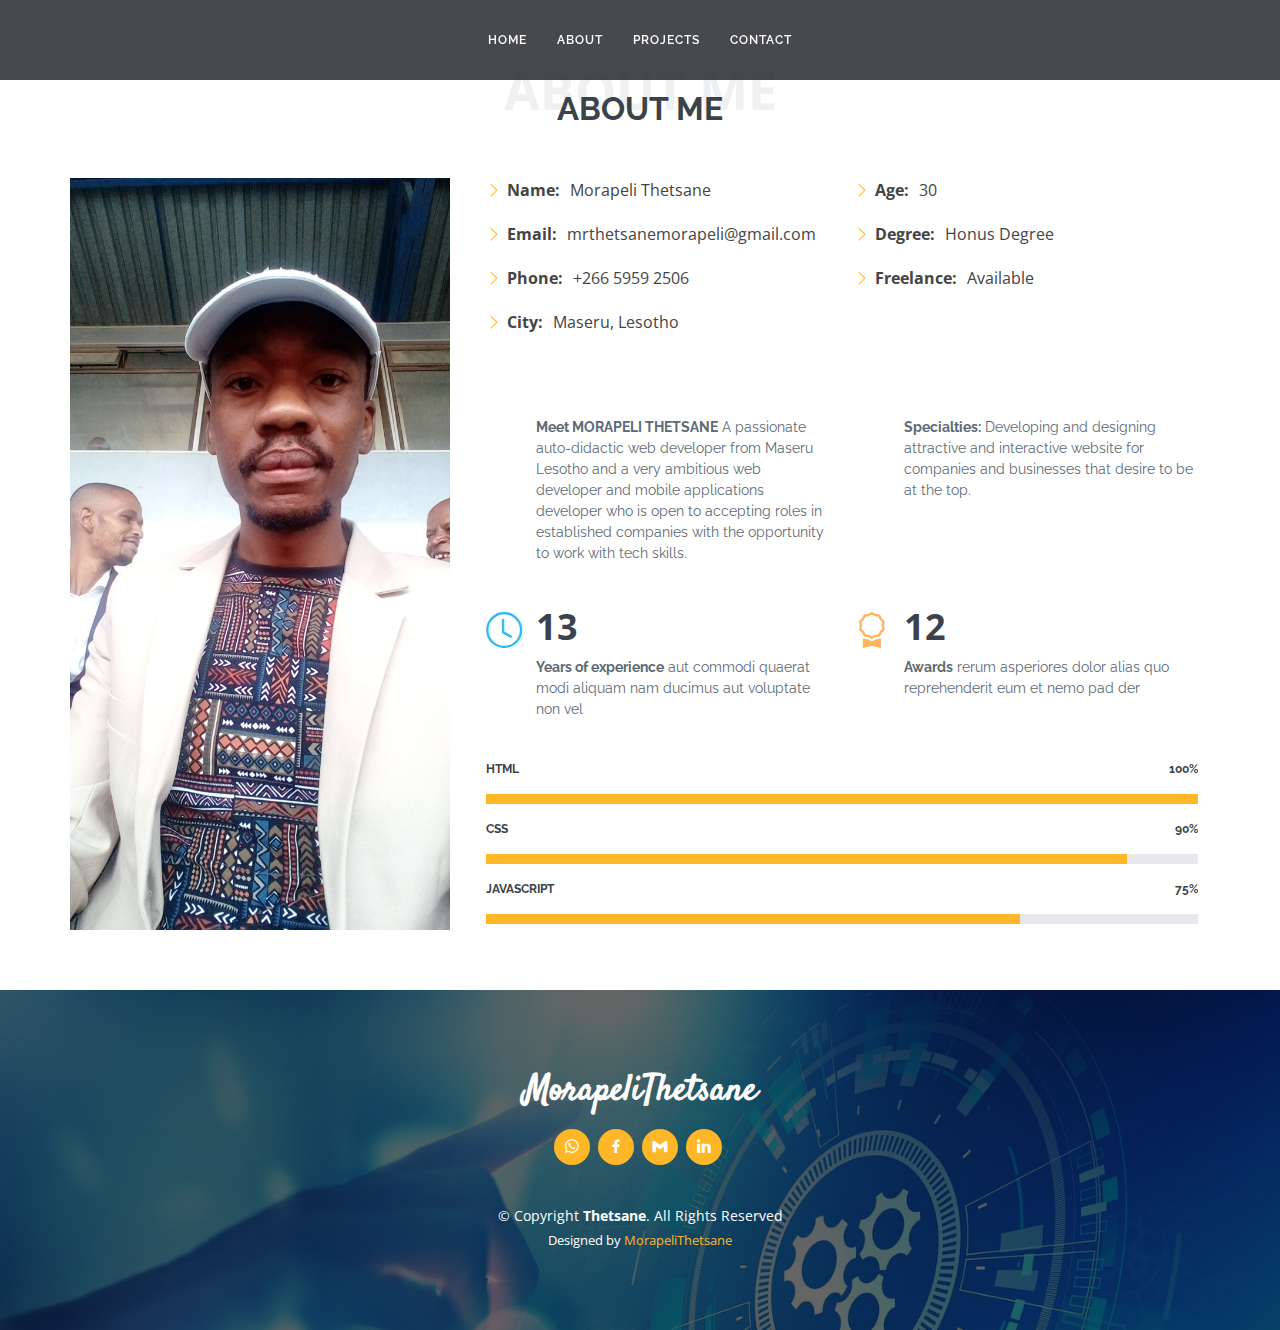
==== about.html @ 885f6227 "Update about.html" ====
<!DOCTYPE html>
<html lang="en">

<head>
  <meta charset="utf-8">
  <meta content="width=device-width, initial-scale=1.0" name="viewport">

  <title>About me</title>
  <meta content="" name="description">
  <meta content="" name="keywords">

  <!-- Favicons -->
  <link href="assets/img/favicon.png" rel="icon">
  <link href="assets/img/apple-touch-icon.png" rel="apple-touch-icon">

  <!-- Google Fonts -->
  <link href="https://fonts.googleapis.com/css?family=Open+Sans:300,300i,400,400i,600,600i,700,700i|Raleway:300,300i,400,400i,500,500i,600,600i,700,700i|Satisfy" rel="stylesheet">

  <!-- Vendor CSS Files -->
  <link href="assets/vendor/bootstrap/css/bootstrap.min.css" rel="stylesheet">
  <link href="assets/vendor/bootstrap-icons/bootstrap-icons.css" rel="stylesheet">
  <link href="assets/vendor/boxicons/css/boxicons.min.css" rel="stylesheet">
  <link href="assets/vendor/glightbox/css/glightbox.min.css" rel="stylesheet">
  <link href="assets/vendor/swiper/swiper-bundle.min.css" rel="stylesheet">
  <!-- Template Main CSS File -->
  <link href="assets/css/style.css" rel="stylesheet">
</head>

<body>
  <!-- ======= Header ======= -->
  <header id="header" class="fixed-top d-flex justify-content-center align-items-center ">

    <nav id="navbar" class="navbar">
      <ul>
        <li><a href="index.html">Home</a></li>
        <li><a href="about.html">About</a></li>
        <li><a href="projects.html">Projects</a></li>
        <li><a href="contacts.html">Contact</a></li>
      </ul>
      <i class="bi bi-list mobile-nav-toggle"></i>
    </nav><!-- .navbar -->

  </header><!-- End Header -->

  <main id="main">

    <section id="about" class="about">
      <div class="container">

        <div class="section-title">
          <span>About Me</span>
          <h2>About Me</h2>
        </div>

        <div class="row">
          <div class="image col-lg-4 d-flex align-items-stretch justify-content-center justify-content-lg-start"></div>
          <div class="col-lg-8 d-flex flex-column align-items-stretch">
            <div class="content ps-lg-4 d-flex flex-column justify-content-center">
              <div class="row">
                <div class="col-lg-6">
                  <ul>
                    <li><i class="bi bi-chevron-right"></i> <strong>Name:</strong> <span>Morapeli Thetsane</span></li>
                    <li><i class="bi bi-chevron-right"></i> <strong>Email:</strong> <span>mrthetsanemorapeli@gmail.com</span></li>
                    <li><i class="bi bi-chevron-right"></i> <strong>Phone:</strong> <span>+266 5959 2506</span></li>
                    <li><i class="bi bi-chevron-right"></i> <strong>City:</strong> <span>Maseru, Lesotho</span></li>
                  </ul>
                </div>
                <div class="col-lg-6">
                  <ul>
                    <li><i class="bi bi-chevron-right"></i> <strong>Age:</strong> <span>30</span></li>
                    <li><i class="bi bi-chevron-right"></i> <strong>Degree:</strong> <span>Honus Degree</span></li>
                    <li><i class="bi bi-chevron-right"></i> <strong>Freelance:</strong> <span>Available</span></li>
                  </ul>
                </div>
              </div>
              <div class="row mt-n4">
                <div class="col-md-6 mt-5 d-md-flex align-items-md-stretch">
                  <div class="count-box">
                    <p><strong>Meet MORAPELI THETSANE</strong> A passionate auto-didactic web
                      developer from Maseru Lesotho and a very ambitious web developer and mobile applications developer who is open to accepting
                       roles in established companies with the opportunity to work with tech skills.</p>
                  </div>
                </div>

                <div class="col-md-6 mt-5 d-md-flex align-items-md-stretch">
                  <div class="count-box">
                    <p><strong>Specialties:</strong> Developing and designing attractive and interactive website for
                      companies and businesses that desire to be at the top.</p>
                  </div>
                </div>

                <div class="col-md-6 mt-5 d-md-flex align-items-md-stretch">
                  <div class="count-box">
                    <i class="bi bi-clock" style="color: #2cbdee;"></i>
                    <span data-purecounter-start="0" data-purecounter-end="18" data-purecounter-duration="1" class="purecounter"></span>
                    <p><strong>Years of experience</strong> aut commodi quaerat modi aliquam nam ducimus aut voluptate non vel</p>
                  </div>
                </div>

                <div class="col-md-6 mt-5 d-md-flex align-items-md-stretch">
                  <div class="count-box">
                    <i class="bi bi-award" style="color: #ffb459;"></i>
                    <span data-purecounter-start="0" data-purecounter-end="16" data-purecounter-duration="1" class="purecounter"></span>
                    <p><strong>Awards</strong> rerum asperiores dolor alias quo reprehenderit eum et nemo pad der</p>
                  </div>
                </div>
              </div>
            </div><!-- End .content-->

            <div class="skills-content ps-lg-4">
              <div class="progress">
                <span class="skill">HTML <i class="val">100%</i></span>
                <div class="progress-bar-wrap">
                  <div class="progress-bar" role="progressbar" aria-valuenow="100" aria-valuemin="0" aria-valuemax="100"></div>
                </div>
              </div>

              <div class="progress">
                <span class="skill">CSS <i class="val">90%</i></span>
                <div class="progress-bar-wrap">
                  <div class="progress-bar" role="progressbar" aria-valuenow="90" aria-valuemin="0" aria-valuemax="100"></div>
                </div>
              </div>

              <div class="progress">
                <span class="skill">JavaScript <i class="val">75%</i></span>
                <div class="progress-bar-wrap">
                  <div class="progress-bar" role="progressbar" aria-valuenow="75" aria-valuemin="0" aria-valuemax="100"></div>
                </div>
              </div>
            </div>

          </div>
        </div>

      </div>
    </section>

  </main><!-- End #main -->
  <!-- ======= Footer ======= -->
  <footer id="footer">
    <div class="container">
      <h3>MorapeliThetsane</h3>
      <div class="social-links">
        <a href="#" class="whatsapp"><i class="bx bxl-whatsapp"></i></a>
        <a href="#" class="facebook"><i class="bx bxl-facebook"></i></a>
        <a href="#" class="google-plus"><i class="bx bxl-gmail"></i></a>
        <a href="#" class="linkedin"><i class="bx bxl-linkedin"></i></a>
      </div>
      <div class="copyright">
        &copy; Copyright <strong><span>Thetsane</span></strong>. All Rights Reserved
      </div>
      <div class="credits">
        Designed by <a href="#">MorapeliThetsane</a>
      </div>
    </div>
  </footer><!-- End Footer -->

  <a href="#" class="back-to-top d-flex align-items-center justify-content-center"><i class="bi bi-arrow-up-short"></i></a>

  <!-- Vendor JS Files -->
  <script src="assets/vendor/purecounter/purecounter_vanilla.js"></script>
  <script src="assets/vendor/bootstrap/js/bootstrap.bundle.min.js"></script>
  <script src="assets/vendor/glightbox/js/glightbox.min.js"></script>
  <script src="assets/vendor/isotope-layout/isotope.pkgd.min.js"></script>
  <script src="assets/vendor/swiper/swiper-bundle.min.js"></script>
  <script src="assets/vendor/waypoints/noframework.waypoints.js"></script>
  <script src="assets/vendor/php-email-form/validate.js"></script>

  <!-- Main JS File -->
  <script src="assets/js/main.js"></script>

</body>

</html>
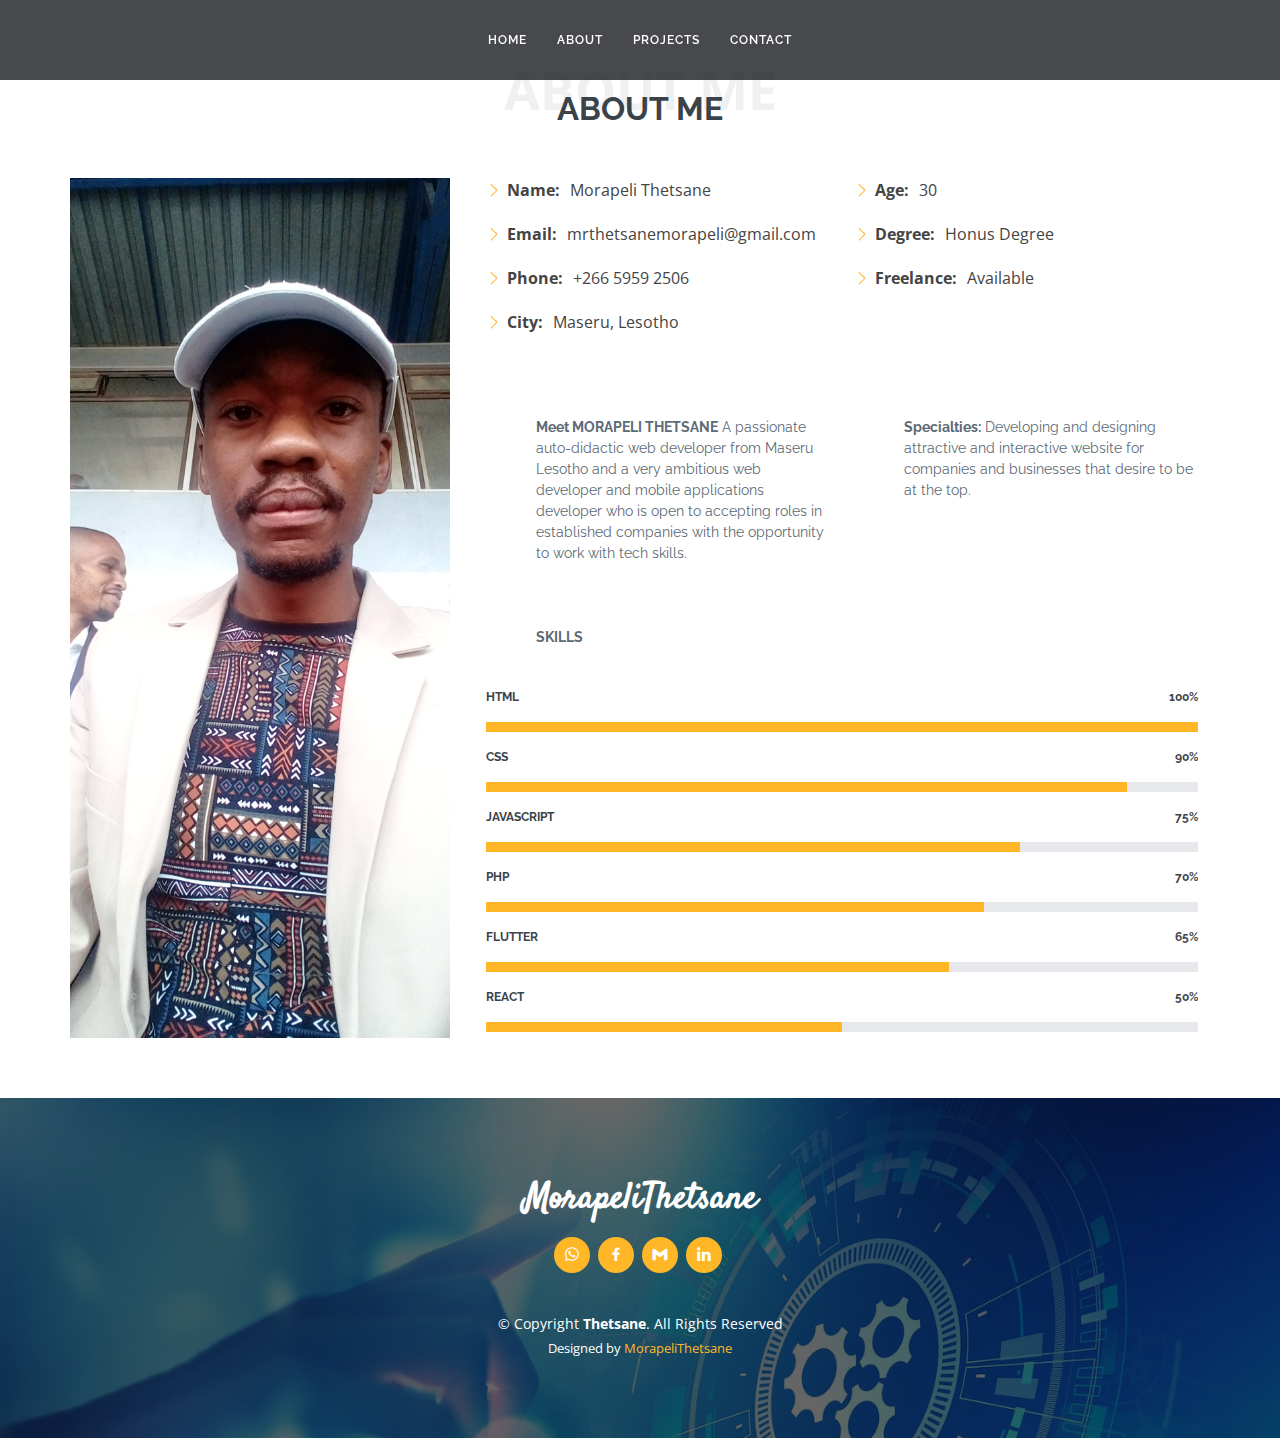
==== commit cb1125a6: "skills update" ====
--- a/about.html
+++ b/about.html
@@ -91,17 +91,12 @@
 
                 <div class="col-md-6 mt-5 d-md-flex align-items-md-stretch">
                   <div class="count-box">
-                    <i class="bi bi-clock" style="color: #2cbdee;"></i>
-                    <span data-purecounter-start="0" data-purecounter-end="18" data-purecounter-duration="1" class="purecounter"></span>
-                    <p><strong>Years of experience</strong> aut commodi quaerat modi aliquam nam ducimus aut voluptate non vel</p>
+                    <p><strong>SKILLS</strong></p>
                   </div>
                 </div>
 
                 <div class="col-md-6 mt-5 d-md-flex align-items-md-stretch">
                   <div class="count-box">
-                    <i class="bi bi-award" style="color: #ffb459;"></i>
-                    <span data-purecounter-start="0" data-purecounter-end="16" data-purecounter-duration="1" class="purecounter"></span>
-                    <p><strong>Awards</strong> rerum asperiores dolor alias quo reprehenderit eum et nemo pad der</p>
                   </div>
                 </div>
               </div>
@@ -128,6 +123,28 @@
                   <div class="progress-bar" role="progressbar" aria-valuenow="75" aria-valuemin="0" aria-valuemax="100"></div>
                 </div>
               </div>
+
+              <div class="progress">
+                <span class="skill">PHP <i class="val">70%</i></span>
+                <div class="progress-bar-wrap">
+                  <div class="progress-bar" role="progressbar" aria-valuenow="70" aria-valuemin="0" aria-valuemax="100"></div>
+                </div>
+              </div>
+
+              <div class="progress">
+                <span class="skill">Flutter <i class="val">65%</i></span>
+                <div class="progress-bar-wrap">
+                  <div class="progress-bar" role="progressbar" aria-valuenow="65" aria-valuemin="0" aria-valuemax="100"></div>
+                </div>
+              </div>
+
+              <div class="progress">
+                <span class="skill">React <i class="val">50%</i></span>
+                <div class="progress-bar-wrap">
+                  <div class="progress-bar" role="progressbar" aria-valuenow="50" aria-valuemin="0" aria-valuemax="100"></div>
+                </div>
+              </div>
+
             </div>
 
           </div>
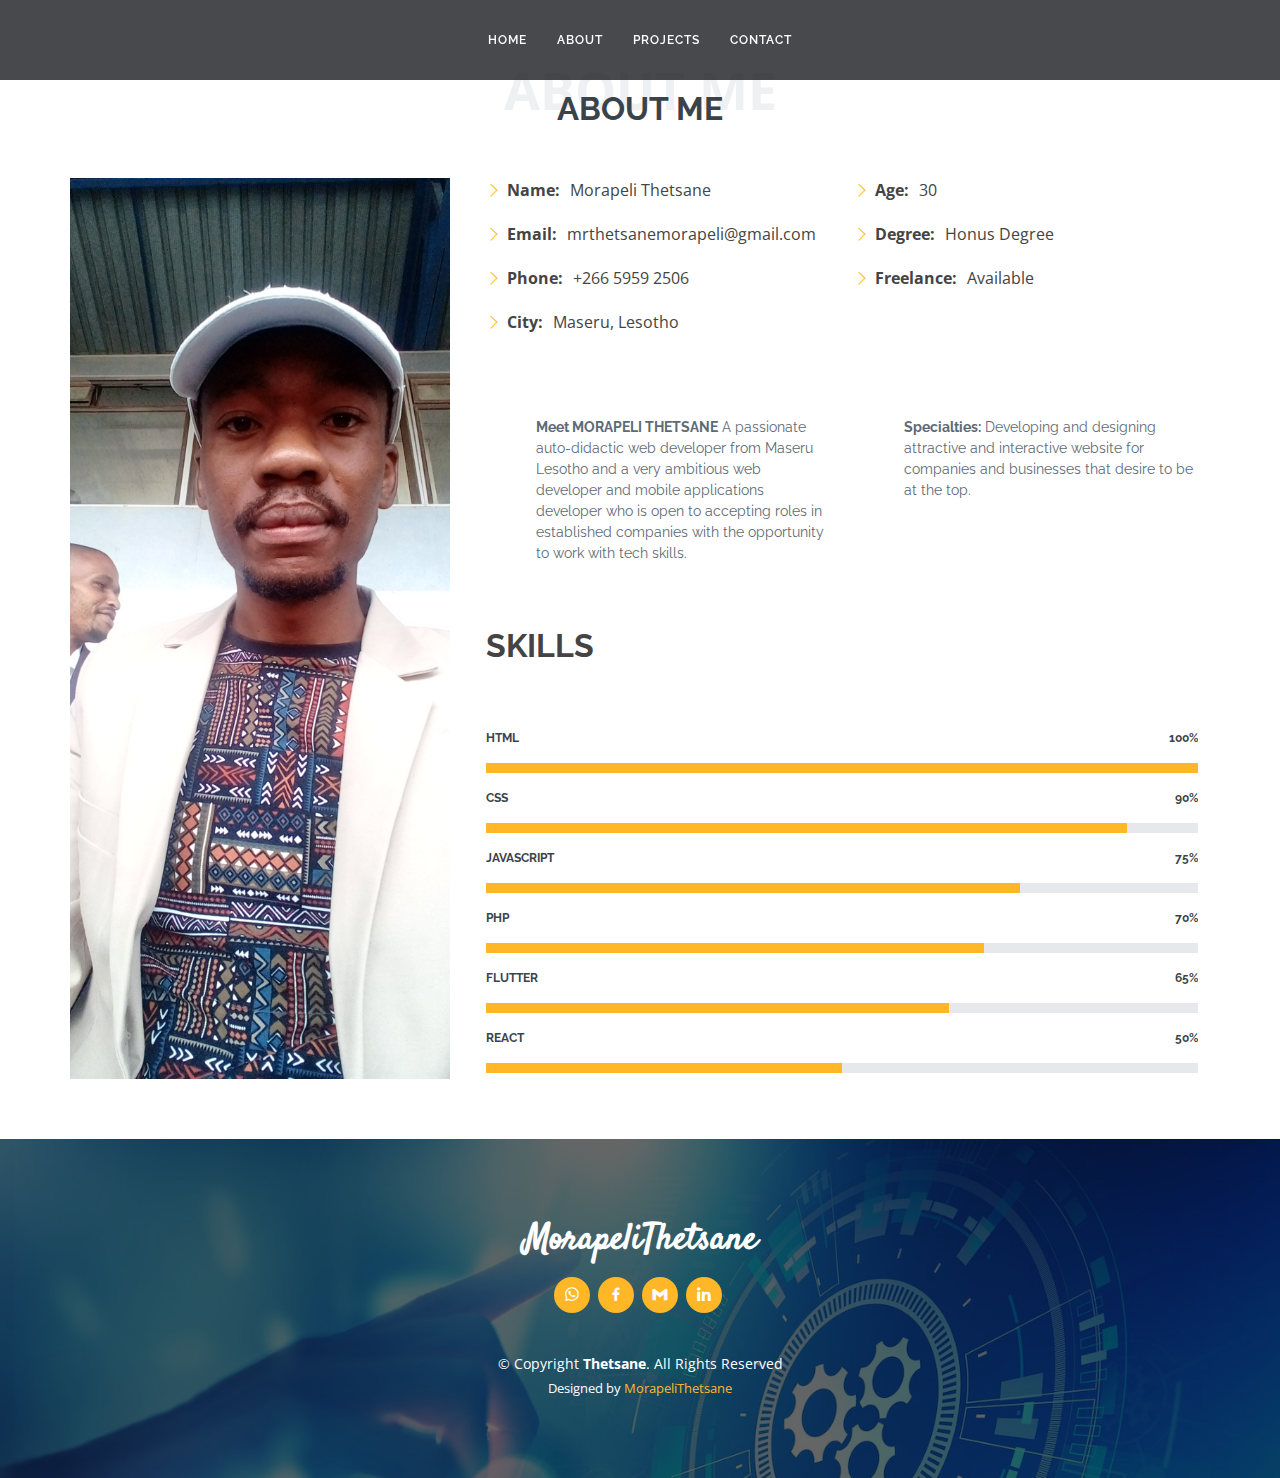
==== commit 23c3c3de: "Update about.html" ====
--- a/about.html
+++ b/about.html
@@ -91,7 +91,7 @@
 
                 <div class="col-md-6 mt-5 d-md-flex align-items-md-stretch">
                   <div class="count-box">
-                    <p><strong>SKILLS</strong></p>
+                    <p><h2><strong>SKILLS</strong></h2></p>
                   </div>
                 </div>
 
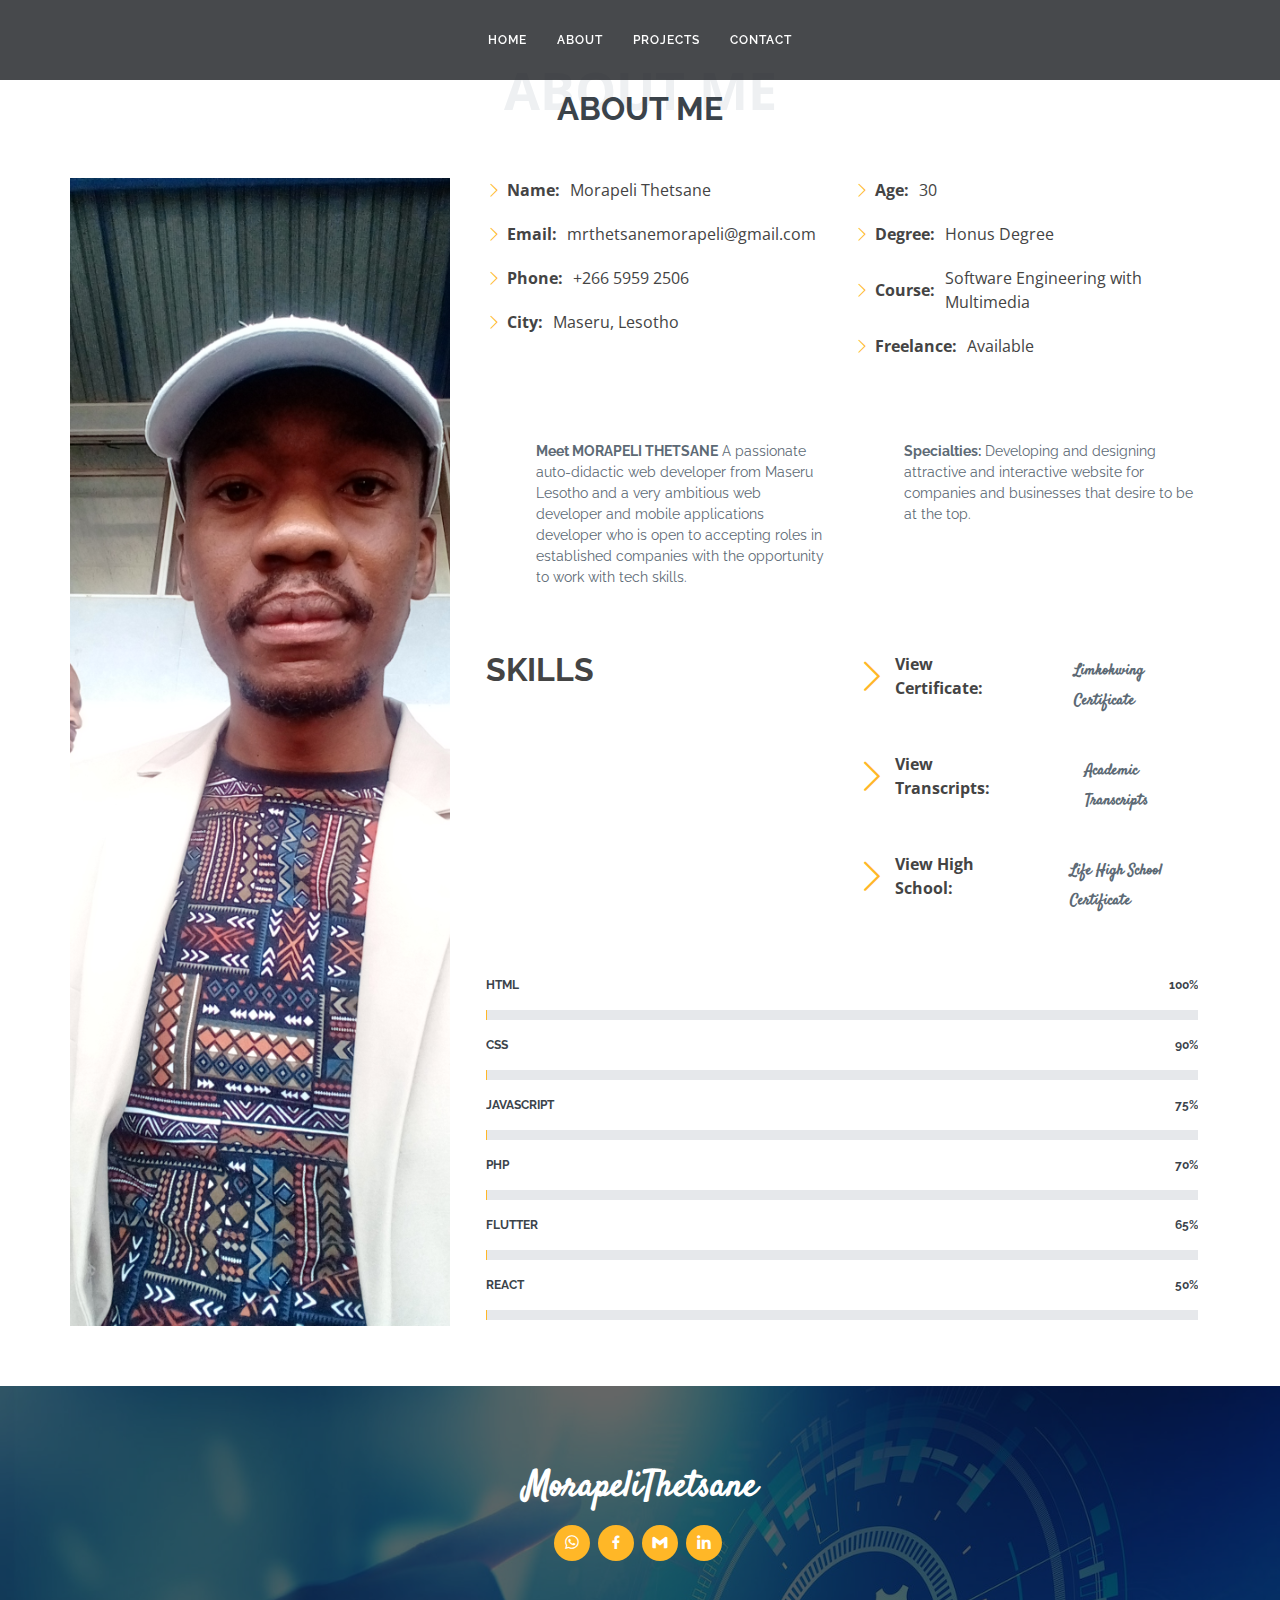
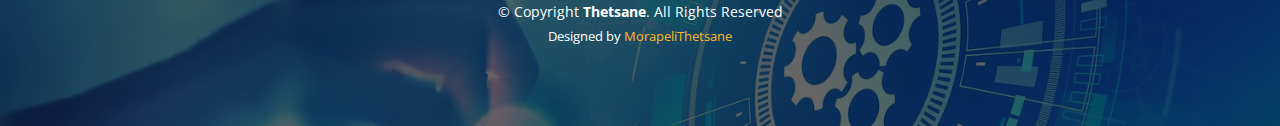
==== commit cd62d5c4: "certificates addition" ====
--- a/about.html
+++ b/about.html
@@ -69,6 +69,7 @@
                   <ul>
                     <li><i class="bi bi-chevron-right"></i> <strong>Age:</strong> <span>30</span></li>
                     <li><i class="bi bi-chevron-right"></i> <strong>Degree:</strong> <span>Honus Degree</span></li>
+                    <li><i class="bi bi-chevron-right"></i> <strong>Course:</strong> <span>Software Engineering with Multimedia</span></li>
                     <li><i class="bi bi-chevron-right"></i> <strong>Freelance:</strong> <span>Available</span></li>
                   </ul>
                 </div>
@@ -97,6 +98,14 @@
 
                 <div class="col-md-6 mt-5 d-md-flex align-items-md-stretch">
                   <div class="count-box">
+                    <ul>
+                      <li><i class="bi bi-chevron-right"></i><strong>View Certificate:</strong>
+                        <span><a href="https://drive.google.com/file/d/14fnEF8SrBR0WeeOHWslz4d1b0Q5b3Hba/view?usp=share_link">Limkokwing Certificate</a></span></li>
+                      <li><i class="bi bi-chevron-right"></i><strong>View Transcripts:</strong>
+                        <span><a href="https://drive.google.com/file/d/14cjDpuLy4zLzgCtQL2Qw-ev1c-oK1ApJ/view?usp=share_link">Academic Transcripts</a></span></li>
+                      <li><i class="bi bi-chevron-right"></i> <strong>View High School:</strong>
+                        <span><a href="https://drive.google.com/file/d/14drhyxdO1aof-KDfHOeowp98L_z9jIRo/view?usp=share_link">Life High School Certificate</a></span></li>
+                    </ul>
                   </div>
                 </div>
               </div>
@@ -160,9 +169,9 @@
       <h3>MorapeliThetsane</h3>
       <div class="social-links">
         <a href="#" class="whatsapp"><i class="bx bxl-whatsapp"></i></a>
-        <a href="#" class="facebook"><i class="bx bxl-facebook"></i></a>
-        <a href="#" class="google-plus"><i class="bx bxl-gmail"></i></a>
-        <a href="#" class="linkedin"><i class="bx bxl-linkedin"></i></a>
+        <a href="https://www.facebook.com/profile.php?id=100079073732464" class="facebook"><i class="bx bxl-facebook"></i></a>
+        <a href="mrthetsanemorapeli@gmail.com" class="google-plus"><i class="bx bxl-gmail"></i></a>
+        <a href="https://www.linkedin.com/in/morapeli-thetsane-013593108/" class="linkedin"><i class="bx bxl-linkedin"></i></a>
       </div>
       <div class="copyright">
         &copy; Copyright <strong><span>Thetsane</span></strong>. All Rights Reserved
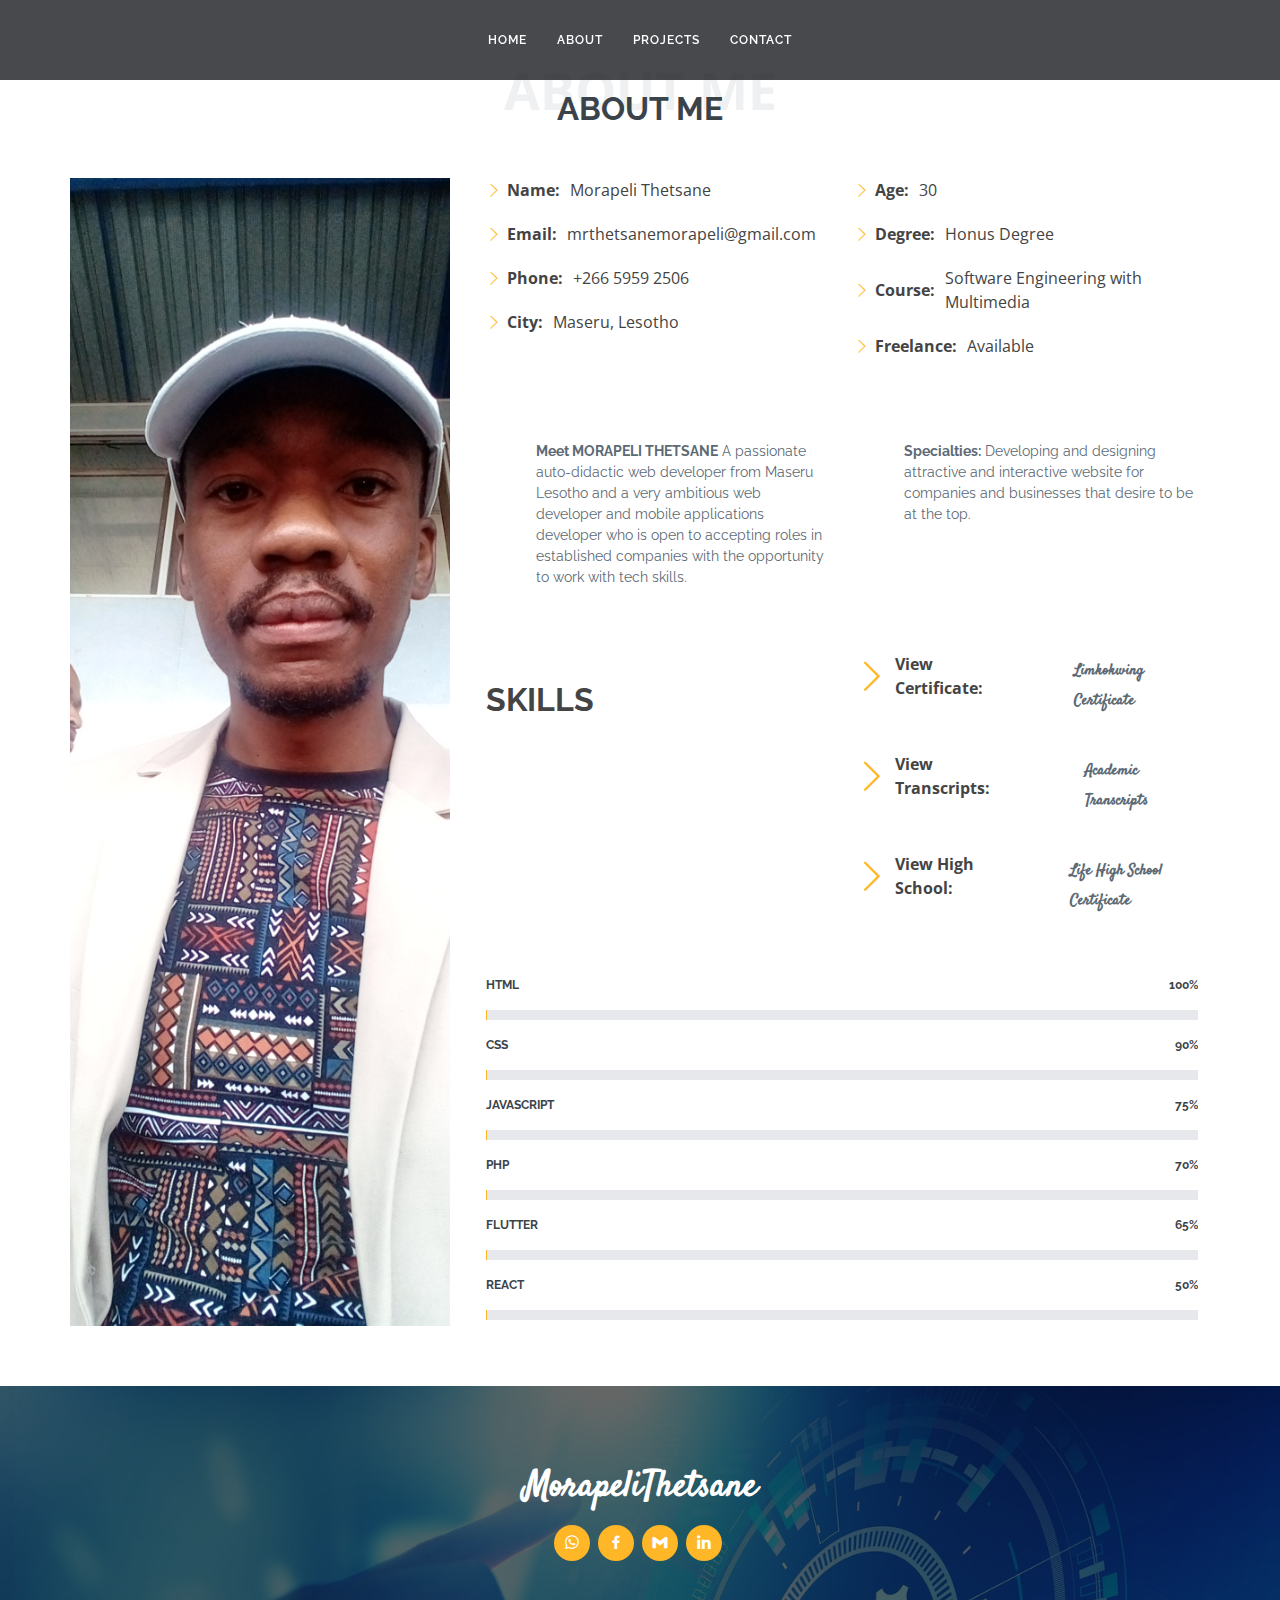
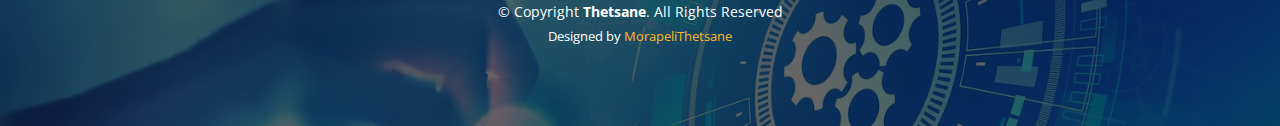
==== commit f66ca2a1: "Update about.html" ====
--- a/about.html
+++ b/about.html
@@ -92,6 +92,8 @@
 
                 <div class="col-md-6 mt-5 d-md-flex align-items-md-stretch">
                   <div class="count-box">
+                    <p></p>
+                    <p></p>
                     <p><h2><strong>SKILLS</strong></h2></p>
                   </div>
                 </div>
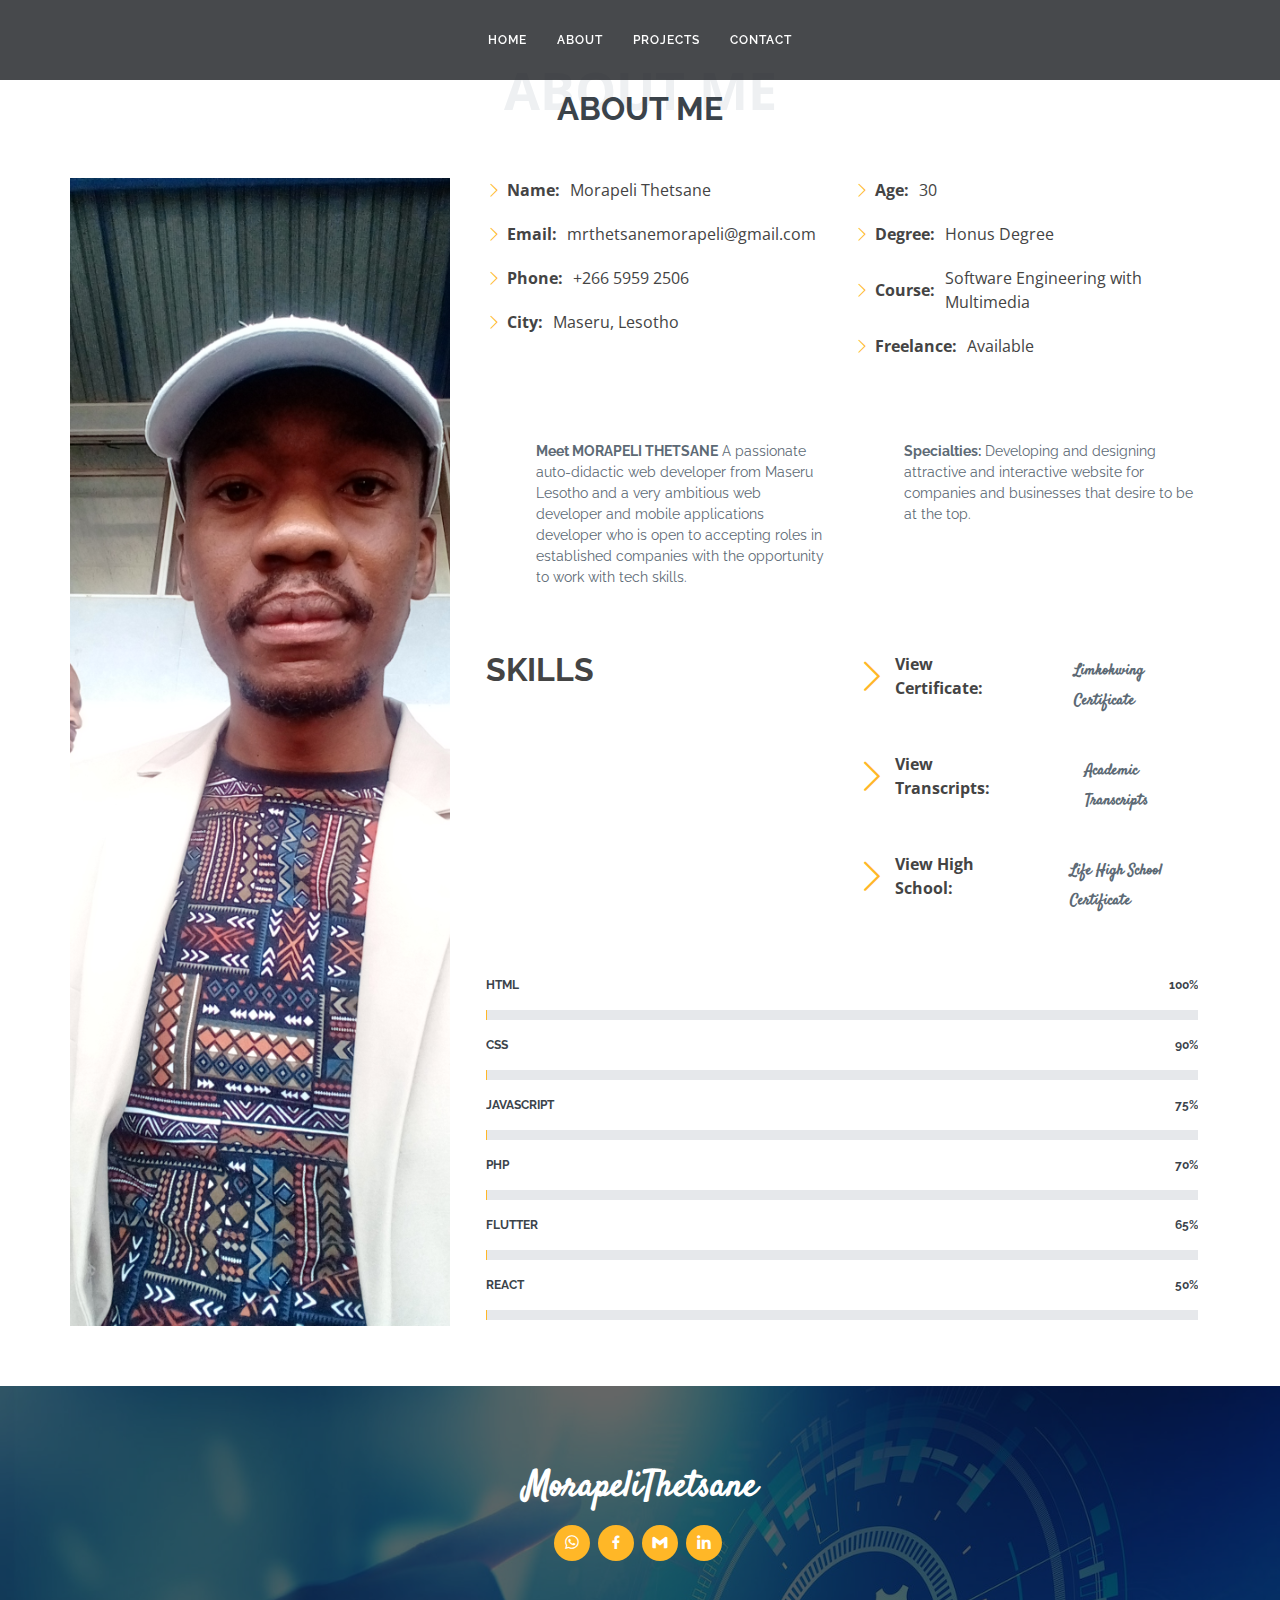
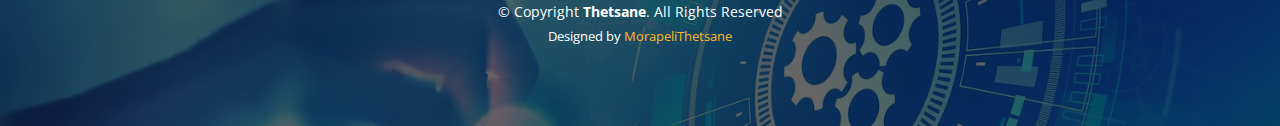
==== commit f35b9ad5: "Update about.html" ====
--- a/about.html
+++ b/about.html
@@ -92,8 +92,6 @@
 
                 <div class="col-md-6 mt-5 d-md-flex align-items-md-stretch">
                   <div class="count-box">
-                    <p></p>
-                    <p></p>
                     <p><h2><strong>SKILLS</strong></h2></p>
                   </div>
                 </div>
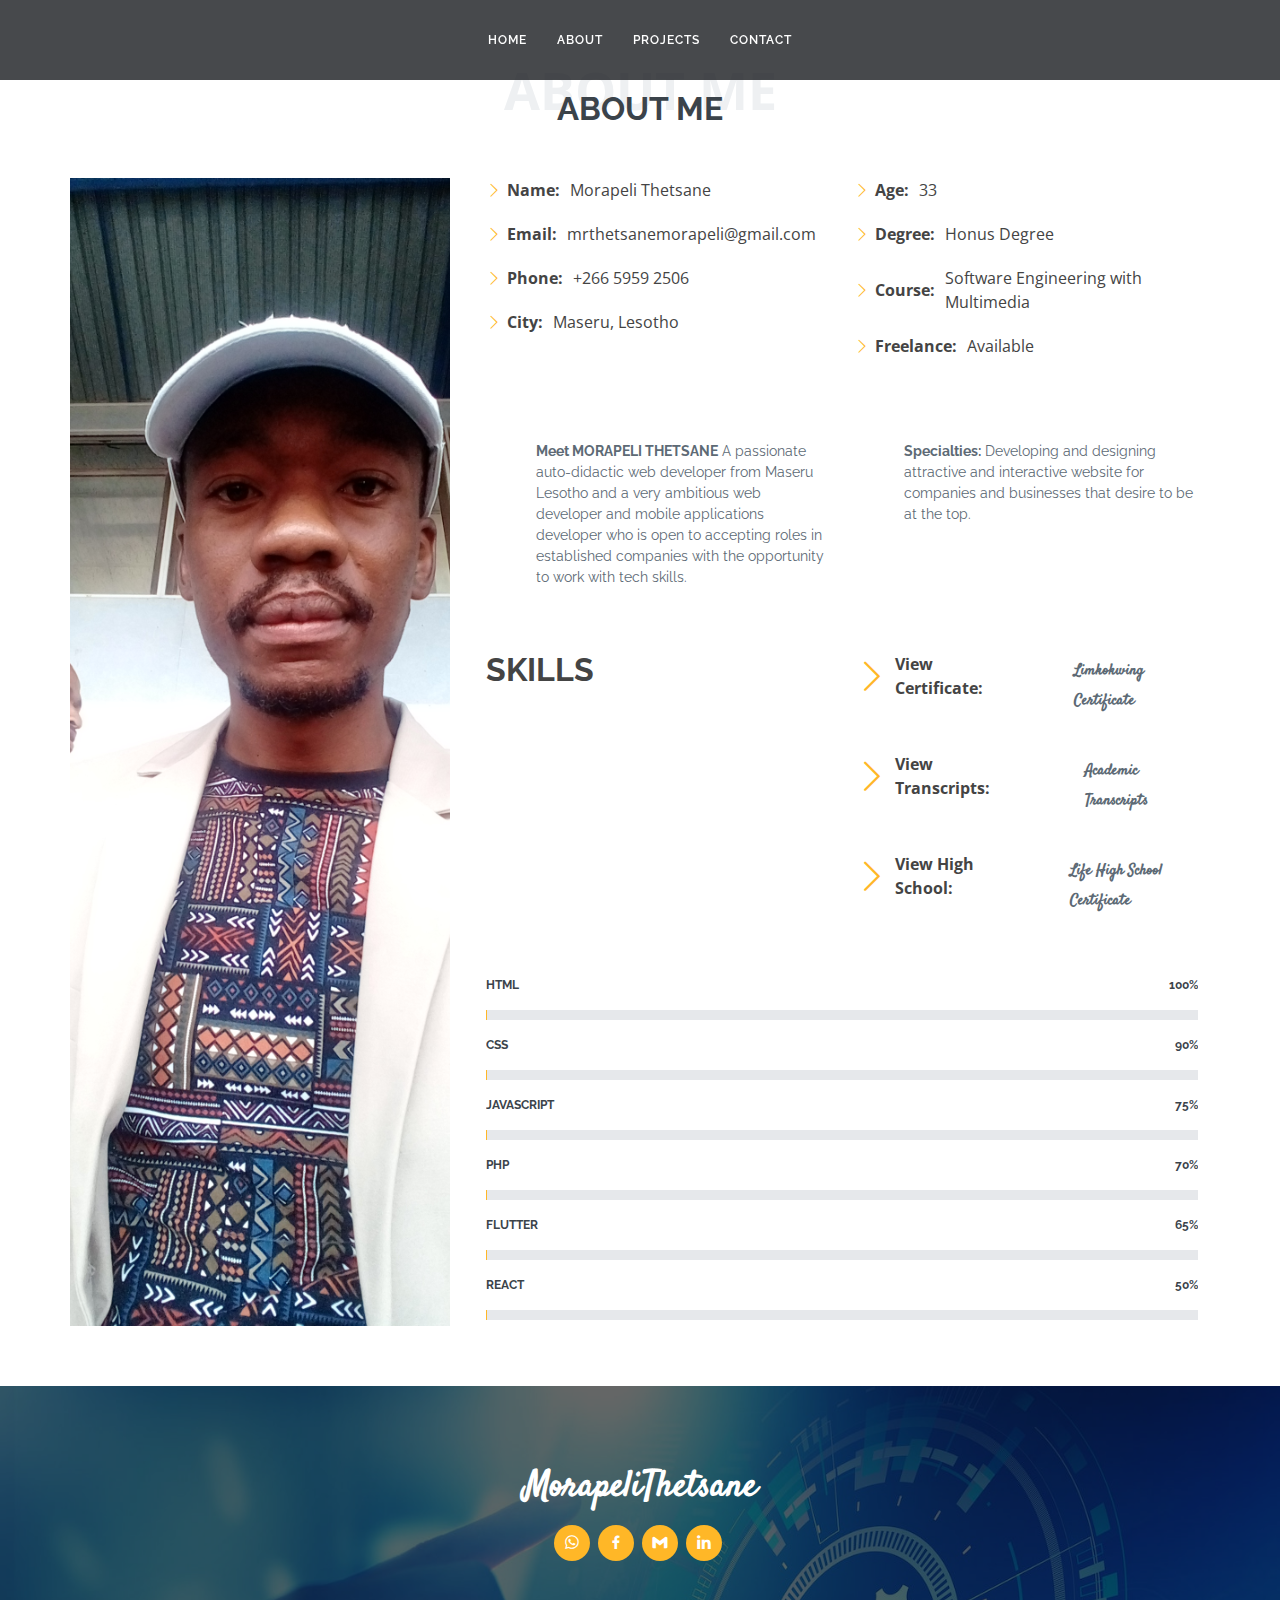
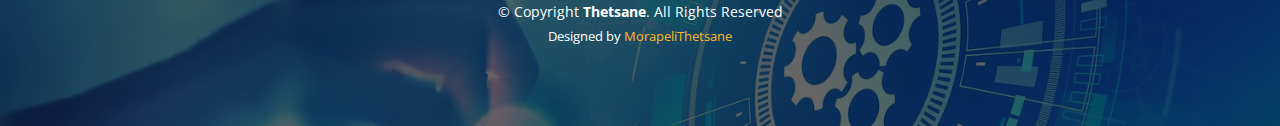
==== commit 070a442f: "Update about.html" ====
--- a/about.html
+++ b/about.html
@@ -67,7 +67,7 @@
                 </div>
                 <div class="col-lg-6">
                   <ul>
-                    <li><i class="bi bi-chevron-right"></i> <strong>Age:</strong> <span>30</span></li>
+                    <li><i class="bi bi-chevron-right"></i> <strong>Age:</strong> <span>33</span></li>
                     <li><i class="bi bi-chevron-right"></i> <strong>Degree:</strong> <span>Honus Degree</span></li>
                     <li><i class="bi bi-chevron-right"></i> <strong>Course:</strong> <span>Software Engineering with Multimedia</span></li>
                     <li><i class="bi bi-chevron-right"></i> <strong>Freelance:</strong> <span>Available</span></li>
